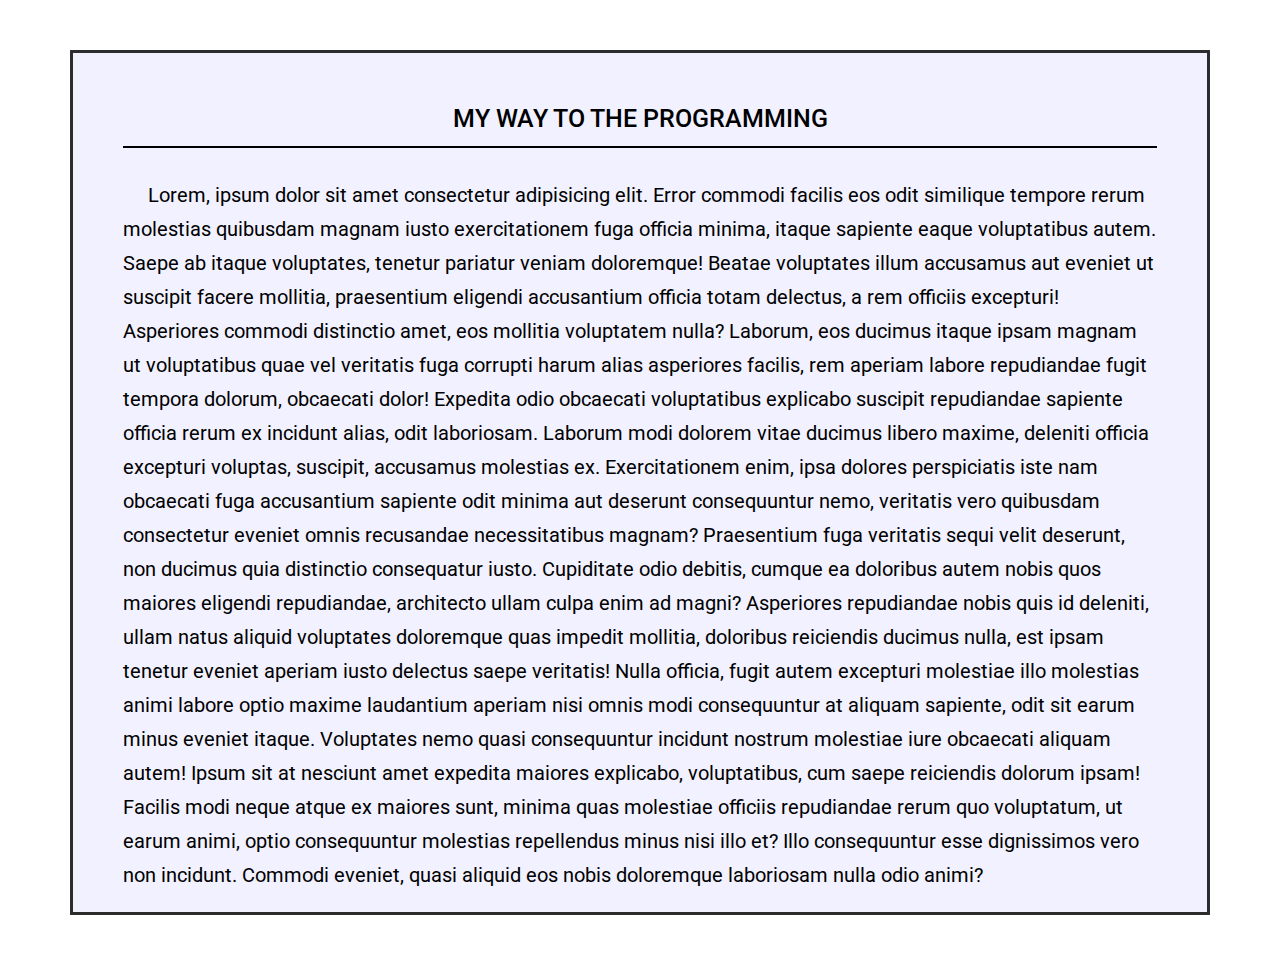
==== about.html @ f9325e5f "final 6.0" ====
<!DOCTYPE html>
<html lang="en">
  <head>
    <meta charset="UTF-8" />
    <meta http-equiv="X-UA-Compatible" content="IE=edge" />
    <meta name="viewport" content="width=device-width, initial-scale=1.0" />
    <link rel="stylesheet" href="./css/main.css" />
    <link
      rel="stylesheet"
      href="https://cdnjs.cloudflare.com/ajax/libs/modern-normalize/1.0.0/modern-normalize.min.css"
    />
    <link rel="preconnect" href="https://fonts.googleapis.com" />
    <link rel="preconnect" href="https://fonts.gstatic.com" crossorigin />
    <link
      href="https://fonts.googleapis.com/css2?family=Roboto:wght@400;500&display=swap"
      rel="stylesheet"
    />
    <title>ABOUT ME</title>
  </head>
  <body>
    <div class="about">
      <h1 class="title">My way to the programming</h1>
      <p>
        Lorem, ipsum dolor sit amet consectetur adipisicing elit. Error commodi
        facilis eos odit similique tempore rerum molestias quibusdam magnam
        iusto exercitationem fuga officia minima, itaque sapiente eaque
        voluptatibus autem. Saepe ab itaque voluptates, tenetur pariatur veniam
        doloremque! Beatae voluptates illum accusamus aut eveniet ut suscipit
        facere mollitia, praesentium eligendi accusantium officia totam
        delectus, a rem officiis excepturi! Asperiores commodi distinctio amet,
        eos mollitia voluptatem nulla? Laborum, eos ducimus itaque ipsam magnam
        ut voluptatibus quae vel veritatis fuga corrupti harum alias asperiores
        facilis, rem aperiam labore repudiandae fugit tempora dolorum, obcaecati
        dolor! Expedita odio obcaecati voluptatibus explicabo suscipit
        repudiandae sapiente officia rerum ex incidunt alias, odit laboriosam.
        Laborum modi dolorem vitae ducimus libero maxime, deleniti officia
        excepturi voluptas, suscipit, accusamus molestias ex. Exercitationem
        enim, ipsa dolores perspiciatis iste nam obcaecati fuga accusantium
        sapiente odit minima aut deserunt consequuntur nemo, veritatis vero
        quibusdam consectetur eveniet omnis recusandae necessitatibus magnam?
        Praesentium fuga veritatis sequi velit deserunt, non ducimus quia
        distinctio consequatur iusto. Cupiditate odio debitis, cumque ea
        doloribus autem nobis quos maiores eligendi repudiandae, architecto
        ullam culpa enim ad magni? Asperiores repudiandae nobis quis id
        deleniti, ullam natus aliquid voluptates doloremque quas impedit
        mollitia, doloribus reiciendis ducimus nulla, est ipsam tenetur eveniet
        aperiam iusto delectus saepe veritatis! Nulla officia, fugit autem
        excepturi molestiae illo molestias animi labore optio maxime laudantium
        aperiam nisi omnis modi consequuntur at aliquam sapiente, odit sit earum
        minus eveniet itaque. Voluptates nemo quasi consequuntur incidunt
        nostrum molestiae iure obcaecati aliquam autem! Ipsum sit at nesciunt
        amet expedita maiores explicabo, voluptatibus, cum saepe reiciendis
        dolorum ipsam! Facilis modi neque atque ex maiores sunt, minima quas
        molestiae officiis repudiandae rerum quo voluptatum, ut earum animi,
        optio consequuntur molestias repellendus minus nisi illo et? Illo
        consequuntur esse dignissimos vero non incidunt. Commodi eveniet, quasi
        aliquid eos nobis doloremque laboriosam nulla odio animi?
      </p>
    </div>
  </body>
</html>
---- css/main.css ----
@charset "UTF-8";
.local {
  width: 25px;
}

.condition {
  width: 30px;
  margin-top: 7px;
}

.m1 {
  margin-top: 3px;
}

.flex-container {
  display: flex;
}

.section-profile,
.my-projects {
  margin-top: 10vh;
}

.section-profile {
  padding: 50px 0;
  max-width: -webkit-min-content;
  max-width: -moz-min-content;
  max-width: min-content;
}

.profile-container {
  display: flex;
  flex-direction: column;
  align-items: center;
  background-color: white;
  min-width: 300px;
  border: 1px solid rgba(0, 0, 0, 0.07);
  box-shadow: 2px 6px 31px rgba(0, 0, 0, 0.12);
  border-radius: 5px;
}

.flex,
.block,
.buttons {
  display: flex;
  justify-content: center;
  align-items: center;
  gap: 15px;
  padding: 10px;
}

.block-1 {
  display: flex;
  justify-content: center;
  align-items: center;
  padding: 10px 5px;
  gap: 7px;
}

.description,
.content-container .b1 {
  display: flex;
  flex-direction: column;
  gap: 10px;
}
.description .name,
.content-container .b1 .name {
  margin-top: 30px;
  text-align: center;
}
.description .job,
.content-container .b1 .job {
  line-height: 1.3;
  text-align: center;
}

.content-container {
  gap: 15px;
}

.b1 {
  padding: 0 10px;
}

.btns {
  display: flex;
  justify-content: center;
  align-items: center;
  gap: 30px;
  margin: 30px 0;
}
.btns .hire {
  padding: 7px 15px;
  background: #000;
  color: #fff;
  border-radius: 10%;
  box-shadow: 0 5px 0px #34443c;
}
.btns .hire:hover {
  top: 2px;
  box-shadow: 0 3px 0px #3c354a;
  background-color: #868686;
  color: #fff;
}
.btns .recent {
  padding: 7px 15px;
  background: #fff;
  border: 1px solid #000;
  color: #000;
  border-radius: 10%;
  box-shadow: 0 5px 0px #3c354a;
}
.btns .recent:hover {
  top: 2px;
  box-shadow: 0 3px 0px #34443c;
  background-color: #cfcfcf;
}

.video-about {
  display: flex;
  flex-direction: column;
  align-items: center;
  gap: 15px;
  padding: 20px 0;
  border-top: 2px solid var(--border);
  border-bottom: 2px solid var(--border);
}
.video-about .text {
  padding: 0 20px 20px;
}
.video-about .text b:active, .video-about .text b:hover, .video-about .text b:focus {
  text-decoration: underline;
}
.video-about a img:active, .video-about a img:hover, .video-about a img:focus {
  border-radius: 7px;
}

.img {
  position: relative;
  display: flex;
  justify-content: center;
  align-items: center;
}

.img1 {
  width: 70%;
  z-index: 1;
}

.round,
.triangle {
  position: absolute;
  top: 50%;
  left: 50%;
  transform: translate(-50%, -50%);
  z-index: 2;
  width: 55px;
}

.triangle {
  width: 45px;
}

.content-container .contacts,
.content-container .contact {
  margin: 30px 20px;
  display: flex;
  flex-direction: column;
  align-items: center;
  gap: 10px;
}
.content-container .contacts .title,
.content-container .contact .title {
  text-align: center;
}
.content-container .contacts .phone,
.content-container .contacts .email,
.content-container .contact .phone,
.content-container .contact .email {
  display: flex;
  gap: 10px;
  justify-content: start;
}
.content-container .contacts .icons,
.content-container .contact .icons {
  display: flex;
  gap: 30px;
  justify-content: center;
}

.icons .pic {
  width: 35px;
}

.contact-icon .envelop {
  margin-top: 2px;
}

.phone .svg-phone {
  margin-left: -3px;
}

.video-about .title {
  border-bottom: 2px solid var(--grass-green);
}

.contacts .title {
  border-bottom: 3px solid var(--grass-green);
  margin: 0;
  width: 130px;
}

.contacts-icon .phone-right {
  margin-right: -7px;
  margin-top: -2px;
}

.my-projects {
  display: flex;
  flex-direction: column;
  gap: 10px;
  justify-content: start;
  align-items: flex-start;
  margin-left: 30px;
}

.projects-container a img:active, .projects-container a img:hover, .projects-container a img:focus {
  border-radius: 0;
}

.my-projects__title {
  border-bottom: 1px solid var(--black);
  font-size: 25px;
}

.projects-container {
  display: flex;
  gap: 29px;
  justify-content: start;
  align-items: center;
  flex-wrap: wrap;
}
.projects-container a {
  flex-basis: calc((100% - 50px) / 2);
}

.spoiler {
  margin: 50px 0 0 30px;
  width: 87.7%;
  padding-bottom: 70px;
}

.spoiler__container {
  border: 1px solid #000;
  padding: 1vw;
  margin: 0 auto;
}

.spoiler__item {
  margin: 1vw 0;
}

.spoiler__title {
  font-family: serif;
  font-size: 1.7rem;
  line-height: 2rem;
  position: relative;
  padding: 0 0 0 7%;
  cursor: pointer;
}

.spoiler__title::before,
.spoiler__title::after {
  content: "";
  width: 3%;
  height: 1%;
  background-color: #000;
  position: absolute;
  top: 20px;
}

.spoiler__title::before {
  transform: rotate(40deg);
  left: 0;
}

.spoiler__title::after {
  transform: rotate(-40deg);
  left: 2.2%;
}

.spoiler__text {
  display: none;
  padding: 3% 0 0 0;
}

.spoiler__text p {
  text-indent: 5%;
  padding: 1%;
  font-family: Verdana, Geneva, Tahoma, sans-serif;
}

.spoiler__title.spoiler-active {
  color: #145635;
  text-shadow: rgba(52, 68, 60, 0.3647058824) 3px 3px 7px;
}

.spoiler__title.spoiler-active::before,
.spoiler__title.spoiler-active::after {
  background-color: #26985f;
  box-shadow: #34443c 3px 3px 7px;
}

.spoiler__title.spoiler-active::before {
  transform: rotate(-40deg);
}

.spoiler__title.spoiler-active::after {
  transform: rotate(40deg);
}

@media screen and (max-width: 427px) {
  .section-profile {
    width: 280px;
  }
  .flex,
.block {
    flex-direction: column;
    gap: 3px;
  }
  .buttons {
    flex-wrap: wrap;
    gap: 10px;
  }
  .buttons .b1 {
    flex-basis: calc((100% - 90px) / 2);
  }
  .description {
    gap: 20px;
  }
  .name,
.job {
    margin: 0;
  }
  .block-1 {
    padding: 0;
  }
  .video-about {
    margin: 0 6px;
  }
  .video-about .text {
    width: 90%;
  }
}
@media screen and (max-width: 767px) {
  .flex-container {
    flex-direction: column;
    gap: 0;
  }
  .i {
    width: 330px;
  }
}
@media screen and (min-width: 768px) {
  .my-projects {
    margin-top: 80px;
  }
  .i {
    width: 349px;
  }
  .spoiler {
    margin: -1000px 0 0 1px;
    width: 52.5%;
    padding-bottom: 800px;
  }
}
@media screen and (min-width: 100px) and (max-width: 428px) {
  .i {
    width: 280px;
  }
  .spoiler {
    width: 100%;
    margin: 30px 0 0 0;
  }
}
@media screen and (min-width: 1200px) {
  .my-projects {
    margin-top: 72px;
  }
  .my-projects__title {
    font-size: 30px;
  }
  .spoiler {
    margin: -30px 0 0 1px;
    width: 99.8%;
    padding-bottom: 50px;
  }
}
@media screen and (max-width: 427px) {
  .my-projects {
    margin: 0;
  }
  .i {
    width: 300px;
  }
}
@media screen and (min-width: 428px) and (max-width: 767px) {
  .my-projects {
    margin: 0 3px;
  }
  .i {
    width: 370px;
  }
  .spoiler {
    margin: 50px 0 0 3px;
    width: 98.4%;
    padding-bottom: 70px;
  }
}
.header.blog {
  background: var(--bg-violet);
}

.grid {
  margin-top: 100px;
  display: flex;
  flex-direction: column;
  gap: 30px;
  align-items: start;
}
@media screen and (min-width: 768px) {
  .grid {
    margin-top: 50px;
  }
}
.grid a img:active, .grid a img:hover, .grid a img:focus {
  border-radius: 12px;
}

@media screen and (min-width: 768px) {
  .grid__header {
    font-size: 40px;
  }
}

.grid__big .image {
  width: 100%;
}
@media screen and (min-width: 768px) {
  .grid__big {
    display: flex;
    gap: 30px;
  }
  .grid__big .image {
    width: 106%;
  }
  .grid__big .main__text {
    margin-left: 30px;
  }
}
@media screen and (min-width: 1200px) {
  .grid__big .image {
    width: 110%;
  }
  .grid__big .main__text {
    margin: 0px 70px;
    width: 40%;
  }
}

.items__img {
  width: 100%;
}

@media screen and (min-width: 1200px) {
  .text__data {
    font-size: 20px;
    margin: 30px 0;
  }
  .text__title.title {
    font-size: 35px;
    margin-bottom: 20px;
  }
  .text__subtitle {
    font-size: 25px;
  }
}
/* --------------------BLOCKS---------------------------- */
.data {
  color: #888888;
  text-transform: uppercase;
}

.title {
  font-size: 24px;
  font-weight: 500;
  margin-top: 10px;
  line-height: 1.3;
}
@media screen and (min-width: 768px) {
  .title {
    padding: 0;
  }
}
@media screen and (min-width: 1200px) {
  .title {
    font-size: 25px;
  }
}

.subtitle {
  color: #888888;
  margin: 10px 0 30px 0;
  padding: 10px 0 0 0;
  line-height: 1.2;
}

.text {
  margin: 0;
  padding: 0;
}

@media screen and (min-width: 768px) {
  .items {
    display: flex;
    flex-wrap: wrap;
    gap: 20px;
  }
}

@media screen and (min-width: 768px) {
  .items__item {
    flex-basis: calc((100% - 20px) / 2);
  }
}
@media screen and (min-width: 1200px) {
  .items__item {
    flex-basis: calc((100% - 40px) / 3);
  }
}

.container .sidebar {
  position: fixed;
  top: 70px;
  left: 0px;
  width: 70px;
  height: 100vh;
  background: var(--light-green);
}
@media screen and (min-width: 428px) {
  .container .sidebar {
    width: 20%;
  }
}
@media screen and (min-width: 768px) {
  .container .sidebar {
    top: 100px;
    width: 22%;
  }
}
@media screen and (min-width: 1200px) {
  .container .sidebar {
    width: 20%;
  }
}

.sidebar__menu {
  margin: 7px 3px;
  margin-top: 40px;
}
@media screen and (min-width: 428px) {
  .sidebar__menu {
    margin: 10px 5px;
    margin-top: 50px;
  }
}
@media screen and (min-width: 768px) {
  .sidebar__menu {
    margin: 40px 10px;
  }
}
@media screen and (min-width: 1200px) {
  .sidebar__menu {
    margin: 55px 20px;
  }
}

.sidebar__link {
  font-family: serif;
  color: var(--green);
  font-size: 16px;
  text-transform: uppercase;
  line-height: 1.5;
  text-decoration: none;
}
.sidebar__link:active, .sidebar__link:hover, .sidebar__link:focus {
  color: var(--black);
  text-shadow: none;
}
@media screen and (min-width: 428px) {
  .sidebar__link {
    font-size: 20px;
    line-height: 1.7;
  }
}
@media screen and (min-width: 768px) {
  .sidebar__link {
    font-size: 25px;
    line-height: 2;
  }
}
@media screen and (min-width: 1200px) {
  .sidebar__link {
    font-size: 28px;
    line-height: 1.5;
  }
}

.photo-active {
  text-shadow: var(--text-shadow-black);
  color: var(--white);
  text-transform: uppercase;
}

.sidebar__list li:not(:last-child) {
  margin: 0 0 10px 0;
}
@media screen and (min-width: 428px) {
  .sidebar__list li:not(:last-child) {
    margin: 0 0 15px 0;
  }
}
@media screen and (min-width: 768px) {
  .sidebar__list li:not(:last-child) {
    margin: 0 0 20px 0;
  }
}
@media screen and (min-width: 1200px) {
  .sidebar__list li:not(:last-child) {
    margin: 0 0 30px 0;
  }
}

.sidebar__list {
  text-align: center;
  display: flex;
  flex-direction: column;
  gap: 50px;
}
@media screen and (min-width: 428px) {
  .sidebar__list {
    gap: 100px;
  }
}
@media screen and (min-width: 768px) {
  .sidebar__list {
    font-size: 25px;
  }
  .sidebar__list li::before {
    content: "• ";
    color: var(--green);
    font-size: 15px;
  }
}
@media screen and (min-width: 1200px) {
  .sidebar__list {
    font-size: 30px;
  }
}
@media screen and (max-width: 600px) {
  .sidebar__list li {
    transform: rotate(-90deg);
  }
}

.header.blog {
  background: var(--bg-violet);
}

.photo__title {
  font-size: 30px;
  color: #890;
  text-shadow: 2px 1px black;
  margin: 80px 0 0 80px;
  border-bottom: 3px solid #890;
  padding-bottom: 15px;
}
@media screen and (min-width: 428px) {
  .photo__title {
    margin: 80px 0 0 110px;
  }
}
@media screen and (min-width: 768px) {
  .photo__title {
    font-size: 45px;
    margin: 10px 0 0 160px;
  }
}
@media screen and (min-width: 1200px) {
  .photo__title {
    font-size: 50px;
    margin: 7px 0 0 220px;
  }
}

.photo__subtitle {
  color: rgb(169, 185, 41);
  font-size: 25px;
  text-shadow: 2px 1px rgb(75, 75, 75);
  margin: 10px 0 0 80px;
  padding-bottom: 15px;
  border-bottom: 2px solid rgb(169, 185, 41);
}
@media screen and (min-width: 428px) {
  .photo__subtitle {
    margin: 10px 0 0 110px;
  }
}
@media screen and (min-width: 768px) {
  .photo__subtitle {
    font-size: 35px;
    margin: 10px 0 0 160px;
  }
}
@media screen and (min-width: 1200px) {
  .photo__subtitle {
    font-size: 40px;
    margin: 10px 0 0 220px;
  }
}

.gallery__subtitle {
  margin: 20px 0 20px 10px;
  padding: 5px 0;
  text-align: center;
  text-transform: uppercase;
  color: rgb(204, 213, 131);
  font-size: 15px;
  text-shadow: 1px 0px gray;
  border-top: 2px solid rgb(169, 185, 41);
  border-bottom: 2px solid rgb(169, 185, 41);
}
@media screen and (min-width: 768px) {
  .gallery__subtitle {
    margin: 20px 0 20px 5px;
    font-size: 25px;
  }
}
@media screen and (min-width: 1200px) {
  .gallery__subtitle {
    margin: 20px 0 20px 15px;
    font-size: 30px;
  }
}

.photo {
  margin: 70px 0 10px 0;
}
@media screen and (min-width: 428px) {
  .photo {
    margin: 20px 0 15px -45px;
    padding-top: 10px;
    width: 120%;
  }
}
@media screen and (min-width: 768px) {
  .photo {
    margin: 30px 0 20px 0;
    width: 100%;
  }
}
@media screen and (min-width: 1200px) {
  .photo {
    margin: 50px 0 30px 0;
  }
}

.photo__gallery {
  margin: 0 5px 0 75px;
}
@media screen and (min-width: 428px) {
  .photo__gallery {
    margin: 0 5px 0 105px;
  }
}
@media screen and (min-width: 768px) {
  .photo__gallery {
    margin: 0 5px 0 155px;
  }
}
@media screen and (min-width: 1200px) {
  .photo__gallery {
    margin: 0 5px 0 205px;
  }
}

.gallery__items {
  display: grid;
  gap: 5px;
}
@media screen and (min-width: 428px) {
  .gallery__items {
    gap: 7px;
  }
}
@media screen and (min-width: 768px) {
  .gallery__items {
    gap: 10px;
    grid-template-columns: repeat(auto-fit, minmax(200px, 1fr));
  }
}
@media screen and (min-width: 1200px) {
  .gallery__items {
    gap: 12px;
    grid-template-columns: repeat(auto-fit, minmax(300px, 1fr));
  }
}

.gallery__item img {
  width: 100%;
  height: 100%;
  -o-object-fit: cover;
     object-fit: cover;
}

.container {
  width: 100vw;
  max-width: 320px;
  margin: 0 auto;
  padding: 0 10px;
}
@media screen and (min-width: 428px) {
  .container {
    max-width: 396px;
  }
}
@media screen and (min-width: 768px) {
  .container {
    max-width: 736px;
  }
}
@media screen and (min-width: 1200px) {
  .container {
    max-width: 1158px;
  }
}

body {
  font-size: 16px;
  font-style: normal;
  font-weight: 400;
  overflow-x: hidden;
  margin: 0 auto;
}

header {
  position: fixed;
  top: 0;
  left: 0;
  z-index: 998;
  height: 100px;
  width: 100vw;
  background: var(--white);
}
@media screen and (max-width: 768px) {
  header {
    height: 70px;
  }
}

main {
  padding-top: 100px;
}
@media screen and (max-width: 768px) {
  main {
    padding-top: 0px;
  }
}

.bg-sun {
  background: var(--bg-violet) url(./../home/img/sun.jpeg) 0 0/100% auto no-repeat;
}
@media screen and (max-width: 768px) {
  .bg-sun {
    background: var(--bg-violet);
  }
}

:active,
:hover,
:focus {
  outline: 0;
  outline-offset: 0;
  transition: all var(--main-transition);
}

li {
  list-style: none;
}

a {
  text-decoration: none;
  margin: 0;
  padding: 0;
  cursor: pointer;
  color: var(--black);
}
a:active, a:hover, a:focus {
  color: var(--white);
  text-shadow: var(--text-shadow-black);
}
a img:active, a img:hover, a img:focus {
  box-shadow: var(--box-shadow);
  border-radius: 50%;
}

a span {
  font-size: 14px;
  font-family: "Arial", sans-serif;
}

button {
  cursor: pointer;
}

img {
  display: block;
  margin: 0;
}

h1,
h2,
h3,
p,
ul {
  margin: 0;
  padding: 0;
}

.container-header > .container {
  display: flex;
  justify-content: space-between;
  align-items: center;
}

.nav-container {
  display: flex;
  justify-content: space-between;
  align-items: center;
  height: 70px;
  margin: 15px 0;
  gap: 70px;
}
@media screen and (max-width: 768px) {
  .nav-container {
    margin: 0;
  }
}
.nav-container .logo {
  padding: 10px;
  font-size: 20px;
  font-family: serif;
  background-color: var(--black);
  color: var(--white);
  border-radius: 50%;
  display: flex;
  justify-content: center;
  align-items: center;
}
.nav-container .menu {
  display: flex;
  gap: 100px;
  padding: 0;
  margin: 0;
}
@media screen and (max-width: 767px) {
  .nav-container .menu {
    display: none;
  }
}

.nav-items {
  display: flex;
  gap: 70px;
}

.contacts-icons {
  display: flex;
  gap: 30px;
}

@media screen and (max-width: 1199px) {
  .contacts-icons {
    flex-direction: column;
    row-gap: 10px;
  }
}

:root {
  --white: #fff;
  --black: #000;
  --pink: #ffeded;
  --active: #ff3877;
  --grey: rgb(45, 45, 45);
  --green: rgb(24, 78, 34);
  --grass-green: rgb(56, 158, 74);
  --light-green: rgb(234, 244, 155);
  --bg-violet: rgb(241, 241, 255);
  --text-shadow-pink: 1px 1px 1px rgba(255, 220, 230),
    -1px -1px 1px rgba(255, 220, 230), 1px 1px 1px rgba(255, 220, 230),
    -3px 7px 7px rgba(255, 220, 230);
  --text-shadow-white: 2px 2px 3px rgba(255, 255, 255, 0.7),
    -2px -2px 3px rgba(255, 255, 255, 0.7),
    2px -2px 3px rgba(255, 255, 255, 0.7), -2px 2px 3px rgba(255, 255, 255, 0.7);
  --text-shadow-black: 2px 2px 3px rgba(0, 0, 0, 0.7),
    -2px -2px 3px rgba(0, 0, 0, 0.7), 2px -2px 3px rgba(0, 0, 0, 0.7),
    -2px 2px 3px rgba(0, 0, 0, 0.7);
  --border: rgba(0, 0, 0, 0.077);
  --box-shadow: 0px 2px 1px rgba(46, 47, 66, 0.7),
    0px 1px 1px rgba(46, 47, 66, 0.7), 0px 1px 6px rgba(46, 47, 66, 0.7);
  --main-transition: 200ms cubic-bezier(0.3, 1, 0.1, 2);
}

.burger-container {
  min-width: 320px;
  max-width: 1170px;
}

.page-header .burger-container {
  min-height: 80px;
  display: flex;
  align-items: center;
  justify-content: space-between;
}

@media screen and (min-width: 767px) {
  .header-menu-container {
    display: none;
  }
}
.header-menu-container .menu-toggle {
  position: absolute;
  top: 16px;
  right: 16px;
}

.menu-toggle {
  position: absolute;
  top: 36px;
  right: 36px;
  min-height: 40px;
  min-width: 40px;
  display: flex;
  align-items: center;
  justify-content: center;
  margin: 0;
  padding: 0;
  background-color: transparent;
  cursor: pointer;
  border: none;
  border-radius: 50%;
  outline: none;
}
.menu-toggle:hover, .menu-toggle:focus {
  background-color: rgba(0, 0, 0, 0.1);
  margin-left: 20px;
}
@media screen and (min-width: 768px) {
  .menu-toggle {
    display: none;
  }
}

.menu-container {
  position: fixed;
  top: 0;
  left: 0;
  width: 100vw;
  height: 100vh;
  padding-top: 30px;
  margin-bottom: 50px;
  background: var(--pink);
  box-shadow: 0px 2px 1px rgba(46, 47, 66, 0.08), 0px 1px 1px rgba(46, 47, 66, 0.16), 0px 1px 6px rgba(46, 47, 66, 0.08);
  z-index: 999;
  overflow: scroll;
  transform: translateY(-100%);
  transition: transform 250ms ease-in-out;
}

.menu-container.is-open {
  transform: translateY(0);
}

.mobile-menu {
  padding: 0;
  margin: 0;
  list-style: none;
  display: flex;
  flex-direction: column;
  gap: 100px;
}
.mobile-menu .active {
  color: var(--active);
}

.burger-nav-items {
  display: flex;
  flex-direction: column;
  gap: 30px;
  margin-top: 50px;
  margin-left: 15%;
}

.active {
  color: var(--active);
}

.burger-nav-item {
  font-size: 36px;
  line-height: 1.11;
}
.burger-nav-item .mobile-menu:active,
.burger-nav-item .mobile-menu:hover,
.burger-nav-item .mobile-menu:focus {
  text-shadow: var(--text-shadow-pink);
  color: var(--grey);
}

.burger-svg-icon-close {
  position: absolute;
  top: 0;
  right: 0;
  width: 60px;
  height: 60px;
}

.burger-contacts-icons {
  display: flex;
  flex-direction: column;
  gap: 35px;
  align-items: flex-start;
  margin-left: 15%;
}
.burger-contacts-icons span {
  font-size: 18px;
}

.contact-icon {
  font-size: 20px;
  display: flex;
  justify-content: center;
  align-items: center;
  gap: 15px;
}

.burger-svg-icons {
  display: flex;
  gap: 30px;
  justify-content: flex-end;
  margin: 0 10% 0 0;
}

.burger-svg-icon-link {
  display: flex;
  justify-content: center;
  align-items: center;
  gap: 56px;
  border-radius: 50%;
  width: 40px;
  height: 40px;
}

.backdrop {
  position: fixed;
  top: 0;
  left: 0;
  width: 100vw;
  height: 100vh;
  background-color: rgba(46, 47, 66, 0.4);
  opacity: 1;
  transition: opacity var(--main-transition);
  z-index: 999;
}

.backdrop.is-hidden {
  opacity: 0;
  pointer-events: none;
  visibility: hidden;
}

.backdrop.is-hidden.modal {
  transform: translate(-50%, -50%);
}

.modal {
  z-index: 1000;
  position: absolute;
  top: 55%;
  left: 50%;
  transform: translate(-50%, -50%);
  transition: transform var(--main-transition);
  width: 300px;
  height: 300px;
  overflow: scroll;
  background-color: var(--pink);
  box-shadow: 0px 1px 1px rgba(0, 0, 0, 0.14), 0px 1px 3px rgba(0, 0, 0, 0.12), 0px 2px 1px rgba(0, 0, 0, 0.2);
  border-radius: 3px;
}

.close {
  position: absolute;
  top: 20px;
  right: 10px;
  background-color: var(--modal-color);
  border-style: none;
}

.icon-close:active, .icon-close:hover, .icon-close:focus {
  box-shadow: 3px 3px 7px rgba(0, 0, 0, 0.14), -3px -3px 7px rgba(0, 0, 0, 0.12), 3px -3px 7px rgba(0, 0, 0, 0.2);
  border-radius: 50%;
}

.modal .title {
  font-family: "Lucida Sans", "Lucida Sans Regular", "Lucida Grande", "Lucida Sans Unicode", Geneva, Verdana, sans-serif;
  margin: 50px;
  margin-bottom: 0;
}

.about {
  font-family: "Roboto", sans-serif;
  font-size: 20px;
  font-weight: normal;
  line-height: 1.7;
  padding: 20px 30px;
  margin: 50px 20px;
  background: var(--bg-violet);
  border: 3px solid var(--grey);
}
@media screen and (min-width: 428px) {
  .about {
    margin: 50px 70px;
    padding: 20px 50px;
  }
}
.about .title {
  text-transform: uppercase;
  border-bottom: 2px solid #000;
  text-align: center;
  margin: 30px 0;
  padding-bottom: 10px;
}
.about p {
  text-indent: 25px;
}/*# sourceMappingURL=main.css.map */
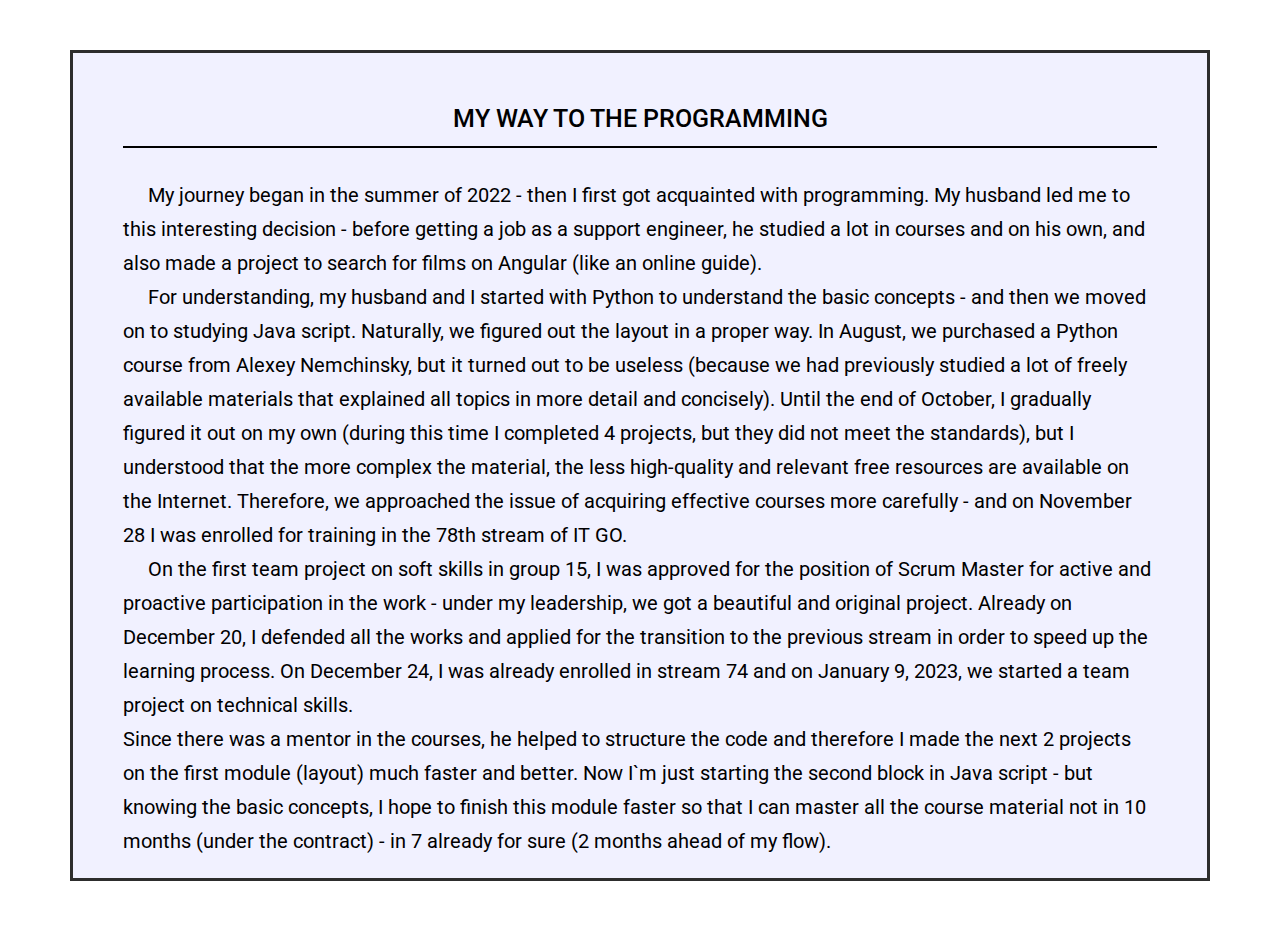
==== commit c66d23eb: "final 7.1" ====
--- a/about.html
+++ b/about.html
@@ -21,40 +21,41 @@
     <div class="about">
       <h1 class="title">My way to the programming</h1>
       <p>
-        Lorem, ipsum dolor sit amet consectetur adipisicing elit. Error commodi
-        facilis eos odit similique tempore rerum molestias quibusdam magnam
-        iusto exercitationem fuga officia minima, itaque sapiente eaque
-        voluptatibus autem. Saepe ab itaque voluptates, tenetur pariatur veniam
-        doloremque! Beatae voluptates illum accusamus aut eveniet ut suscipit
-        facere mollitia, praesentium eligendi accusantium officia totam
-        delectus, a rem officiis excepturi! Asperiores commodi distinctio amet,
-        eos mollitia voluptatem nulla? Laborum, eos ducimus itaque ipsam magnam
-        ut voluptatibus quae vel veritatis fuga corrupti harum alias asperiores
-        facilis, rem aperiam labore repudiandae fugit tempora dolorum, obcaecati
-        dolor! Expedita odio obcaecati voluptatibus explicabo suscipit
-        repudiandae sapiente officia rerum ex incidunt alias, odit laboriosam.
-        Laborum modi dolorem vitae ducimus libero maxime, deleniti officia
-        excepturi voluptas, suscipit, accusamus molestias ex. Exercitationem
-        enim, ipsa dolores perspiciatis iste nam obcaecati fuga accusantium
-        sapiente odit minima aut deserunt consequuntur nemo, veritatis vero
-        quibusdam consectetur eveniet omnis recusandae necessitatibus magnam?
-        Praesentium fuga veritatis sequi velit deserunt, non ducimus quia
-        distinctio consequatur iusto. Cupiditate odio debitis, cumque ea
-        doloribus autem nobis quos maiores eligendi repudiandae, architecto
-        ullam culpa enim ad magni? Asperiores repudiandae nobis quis id
-        deleniti, ullam natus aliquid voluptates doloremque quas impedit
-        mollitia, doloribus reiciendis ducimus nulla, est ipsam tenetur eveniet
-        aperiam iusto delectus saepe veritatis! Nulla officia, fugit autem
-        excepturi molestiae illo molestias animi labore optio maxime laudantium
-        aperiam nisi omnis modi consequuntur at aliquam sapiente, odit sit earum
-        minus eveniet itaque. Voluptates nemo quasi consequuntur incidunt
-        nostrum molestiae iure obcaecati aliquam autem! Ipsum sit at nesciunt
-        amet expedita maiores explicabo, voluptatibus, cum saepe reiciendis
-        dolorum ipsam! Facilis modi neque atque ex maiores sunt, minima quas
-        molestiae officiis repudiandae rerum quo voluptatum, ut earum animi,
-        optio consequuntur molestias repellendus minus nisi illo et? Illo
-        consequuntur esse dignissimos vero non incidunt. Commodi eveniet, quasi
-        aliquid eos nobis doloremque laboriosam nulla odio animi?
+        My journey began in the summer of 2022 - then I first got acquainted
+        with programming. My husband led me to this interesting decision -
+        before getting a job as a support engineer, he studied a lot in courses
+        and on his own, and also made a project to search for films on Angular
+        (like an online guide).  </p>
+        <p>
+For understanding, my husband and I started with
+        Python to understand the basic concepts - and then we moved on to
+        studying Java script. Naturally, we figured out the layout in a proper
+        way. In August, we purchased a Python course from Alexey Nemchinsky, but
+        it turned out to be useless (because we had previously studied a lot of
+        freely available materials that explained all topics in more detail and
+        concisely). Until the end of October, I gradually figured it out on my
+        own (during this time I completed 4 projects, but they did not meet the
+        standards), but I understood that the more complex the material, the
+        less high-quality and relevant free resources are available on the
+        Internet. Therefore, we approached the issue of acquiring effective
+        courses more carefully - and on November 28 I was enrolled for training
+        in the 78th stream of IT GO.
+        </p>  
+      <p>On the first team project on soft skills in
+        group 15, I was approved for the position of Scrum Master for active and
+        proactive participation in the work - under my leadership, we got a
+        beautiful and original project. Already on December 20, I defended all
+        the works and applied for the transition to the previous stream in order
+        to speed up the learning process. On December 24, I was already enrolled
+        in stream 74 and on January 9, 2023, we started a team project on
+        technical skills. </p> 
+      </p>Since there was a mentor in the courses, he helped to
+        structure the code and therefore I made the next 2 projects on the first
+        module (layout) much faster and better. Now I`m just starting the second
+        block in Java script - but knowing the basic concepts, I hope to finish
+        this module faster so that I can master all the course material not in
+        10 months (under the contract) - in 7 already for sure (2 months ahead
+        of my flow). </p>
       </p>
     </div>
   </body>
--- a/css/main.css
+++ b/css/main.css
@@ -1,4 +1,3 @@
-@charset "UTF-8";
 .local {
   width: 25px;
 }
@@ -210,11 +209,6 @@
   width: 130px;
 }
 
-.contacts-icon .phone-right {
-  margin-right: -7px;
-  margin-top: -2px;
-}
-
 .my-projects {
   display: flex;
   flex-direction: column;
@@ -385,7 +379,7 @@
 }
 @media screen and (min-width: 1200px) {
   .my-projects {
-    margin-top: 72px;
+    margin-top: 80px;
   }
   .my-projects__title {
     font-size: 30px;
@@ -543,7 +537,7 @@
   position: fixed;
   top: 70px;
   left: 0px;
-  width: 70px;
+  width: 26%;
   height: 100vh;
   background: var(--light-green);
 }
@@ -566,7 +560,7 @@
 
 .sidebar__menu {
   margin: 7px 3px;
-  margin-top: 40px;
+  margin-top: 60px;
 }
 @media screen and (min-width: 428px) {
   .sidebar__menu {
@@ -645,7 +639,7 @@
   text-align: center;
   display: flex;
   flex-direction: column;
-  gap: 50px;
+  gap: 90px;
 }
 @media screen and (min-width: 428px) {
   .sidebar__list {
@@ -655,11 +649,6 @@
 @media screen and (min-width: 768px) {
   .sidebar__list {
     font-size: 25px;
-  }
-  .sidebar__list li::before {
-    content: "• ";
-    color: var(--green);
-    font-size: 15px;
   }
 }
 @media screen and (min-width: 1200px) {
@@ -909,6 +898,10 @@
   color: var(--white);
   text-shadow: var(--text-shadow-black);
 }
+a:active svg:active, a:active svg:hover, a:active svg:focus, a:hover svg:active, a:hover svg:hover, a:hover svg:focus, a:focus svg:active, a:focus svg:hover, a:focus svg:focus {
+  border-radius: 20%;
+  box-shadow: 7px 0px 7px rgba(0, 0, 0, 0.55), -7px 0px 7px rgba(0, 0, 0, 0.55);
+}
 a img:active, a img:hover, a img:focus {
   box-shadow: var(--box-shadow);
   border-radius: 50%;
@@ -994,6 +987,11 @@
     flex-direction: column;
     row-gap: 10px;
   }
+}
+
+.contacts-icon:active .icon, .contacts-icon:hover .icon, .contacts-icon:focus .icon {
+  border-radius: 20%;
+  box-shadow: 7px 0px 7px rgba(0, 0, 0, 0.55), -7px 0px 7px rgba(0, 0, 0, 0.55);
 }
 
 :root {
@@ -1053,6 +1051,7 @@
   display: flex;
   align-items: center;
   justify-content: center;
+  color: var(--black);
   margin: 0;
   padding: 0;
   background-color: transparent;
@@ -1077,8 +1076,8 @@
   left: 0;
   width: 100vw;
   height: 100vh;
-  padding-top: 30px;
-  margin-bottom: 50px;
+  padding-top: 60px;
+  margin-bottom: 40px;
   background: var(--pink);
   box-shadow: 0px 2px 1px rgba(46, 47, 66, 0.08), 0px 1px 1px rgba(46, 47, 66, 0.16), 0px 1px 6px rgba(46, 47, 66, 0.08);
   z-index: 999;
@@ -1143,6 +1142,11 @@
 }
 .burger-contacts-icons span {
   font-size: 18px;
+}
+
+.burger-contacts-icon:active .icon, .burger-contacts-icon:hover .icon, .burger-contacts-icon:focus .icon {
+  border-radius: 20%;
+  box-shadow: 7px 0px 7px rgba(0, 0, 0, 0.55), -7px 0px 7px rgba(0, 0, 0, 0.55);
 }
 
 .contact-icon {
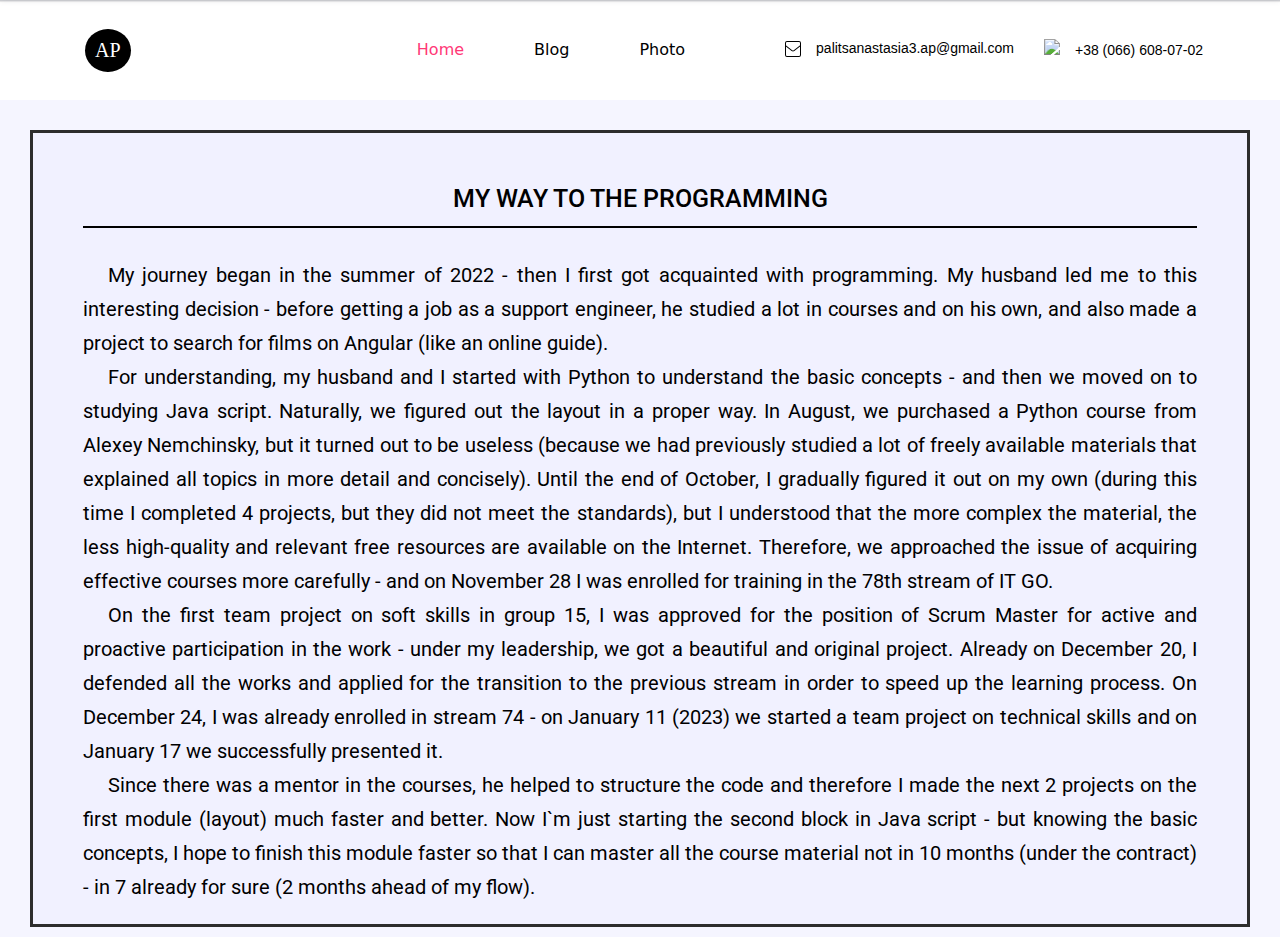
==== commit 9e8d093f: "many editions" ====
--- a/about.html
+++ b/about.html
@@ -17,46 +17,185 @@
     />
     <title>ABOUT ME</title>
   </head>
-  <body>
-    <div class="about">
-      <h1 class="title">My way to the programming</h1>
-      <p>
-        My journey began in the summer of 2022 - then I first got acquainted
-        with programming. My husband led me to this interesting decision -
-        before getting a job as a support engineer, he studied a lot in courses
-        and on his own, and also made a project to search for films on Angular
-        (like an online guide).  </p>
-        <p>
-For understanding, my husband and I started with
-        Python to understand the basic concepts - and then we moved on to
-        studying Java script. Naturally, we figured out the layout in a proper
-        way. In August, we purchased a Python course from Alexey Nemchinsky, but
-        it turned out to be useless (because we had previously studied a lot of
-        freely available materials that explained all topics in more detail and
-        concisely). Until the end of October, I gradually figured it out on my
-        own (during this time I completed 4 projects, but they did not meet the
-        standards), but I understood that the more complex the material, the
-        less high-quality and relevant free resources are available on the
-        Internet. Therefore, we approached the issue of acquiring effective
-        courses more carefully - and on November 28 I was enrolled for training
-        in the 78th stream of IT GO.
-        </p>  
-      <p>On the first team project on soft skills in
-        group 15, I was approved for the position of Scrum Master for active and
-        proactive participation in the work - under my leadership, we got a
-        beautiful and original project. Already on December 20, I defended all
-        the works and applied for the transition to the previous stream in order
-        to speed up the learning process. On December 24, I was already enrolled
-        in stream 74 and on January 9, 2023, we started a team project on
-        technical skills. </p> 
-      </p>Since there was a mentor in the courses, he helped to
-        structure the code and therefore I made the next 2 projects on the first
-        module (layout) much faster and better. Now I`m just starting the second
-        block in Java script - but knowing the basic concepts, I hope to finish
-        this module faster so that I can master all the course material not in
-        10 months (under the contract) - in 7 already for sure (2 months ahead
-        of my flow). </p>
-      </p>
-    </div>
+  <body class="bg-about">
+    <header  class="header page-header">
+      <div class="container burger-container container-header">
+        <div class="container">
+          <div class="container nav-container">
+            <a href="./index.html" class="logo" >AP</a >
+              <div class="menu">
+                <nav class="nav">
+                  <ul class="nav-items">
+                    <li class="nav-item">
+                      <a class="nav-link active" href="./index.html"
+                        >Home</a
+                      >
+                    </li>
+                    <li class="nav-item">
+                      <a class="nav-link" href="./blog.html">Blog</a>
+                    </li>
+                    <li class="nav-item">
+                      <a class="nav-link" href="./photo.html">Photo</a>
+                    </li>
+                  </ul>
+                </nav>
+                <div class="contacts">
+                  <ul class="contacts-icons">
+                    <li class="contacts-icon">
+                      <a
+                        href="mailto:palitsanastasia3.ap@gmail.com"
+                        class="contact-icon" >
+                        <svg class="envelop icon" width="16" fill="#000000" viewBox="0 0 32.311 32.311" xmlns="http://www.w3.org/2000/svg"><g id="SVGRepo_bgCarrier" stroke-width="0"></g><g id="SVGRepo_iconCarrier"> <g transform="translate(-224.531 -194.157)"> <path d="M252.782,196.157a2.062,2.062,0,0,1,2.06,2.06v24.191a2.062,2.062,0,0,1-2.06,2.06H228.591a2.063,2.063,0,0,1-2.06-2.06V198.217a2.063,2.063,0,0,1,2.06-2.06h24.191m0-2H228.591a4.06,4.06,0,0,0-4.06,4.06v24.191a4.06,4.06,0,0,0,4.06,4.06h24.191a4.06,4.06,0,0,0,4.06-4.06V198.217a4.06,4.06,0,0,0-4.06-4.06Z"></path> <path d="M240.687,215.205a4.478,4.478,0,0,1-2.729-.922l-13.011-9.943,1.215-1.59,13.01,9.944a2.5,2.5,0,0,0,3.03,0l12.853-9.826,1.215,1.59-12.853,9.825A4.492,4.492,0,0,1,240.687,215.205Z"></path> </g> </g></svg>                
+                        <span>palitsanastasia3.ap@gmail.com</span> </a>
+                    </li>
+                    <li class="contacts-icon">
+                      <a href="tel:+380666080702" class="contact-icon">
+                       <img class="icon" height="22" src="https://img.icons8.com/ios/50/null/apple-phone.png"/>
+                        <span>
+                          +38 (066) 608-07-02
+                        </span> </a>
+                    </li>
+                  </ul>
+                </div>
+              </div>
+          </div>
+          <!-- ---------------BURGER-------------------------- -->
+          <div class="header-menu-container">
+            <button
+            class="menu-toggle js-open-menu"
+            aria-expanded="false"
+            aria-controls="mobile-menu"
+          >
+            <svg
+              width="24"
+              height="24"
+              fill="currentColor"
+              viewBox="0 0 20 20"
+              xmlns="http://www.w3.org/2000/svg"
+            >
+              <path
+                fill-rule="evenodd"
+                d="M3 5a1 1 0 011-1h12a1 1 0 110 2H4a1 1 0 01-1-1zM3 10a1 1 0 011-1h12a1 1 0 110 2H4a1 1 0 01-1-1zM3 15a1 1 0 011-1h12a1 1 0 110 2H4a1 1 0 01-1-1z"
+                clip-rule="evenodd"
+              ></path>
+            </svg>
+          </button>
+          </div>
+        <!-- ---------------BURGER-------------------------- --> 
+        </div>
+      </div>
+    </header>
+    <main>
+      <div class="about">
+        <h1 class="title">My way to the programming</h1>
+        <p id="back-to-home-appear">
+          My journey began in the summer of 2022 - then I first got acquainted
+          with programming. My husband led me to this interesting decision -
+          before getting a job as a support engineer, he studied a lot in courses
+          and on his own, and also made a project to search for films on Angular
+          (like an online guide).  </p>
+          <p>
+          For understanding, my husband and I started with
+          Python to understand the basic concepts - and then we moved on to
+          studying Java script. Naturally, we figured out the layout in a proper
+          way. In August, we purchased a Python course from Alexey Nemchinsky, but
+          it turned out to be useless (because we had previously studied a lot of
+          freely available materials that explained all topics in more detail and
+          concisely). Until the end of October, I gradually figured it out on my
+          own (during this time I completed 4 projects, but they did not meet the
+          standards), but I understood that the more complex the material, the
+          less high-quality and relevant free resources are available on the
+          Internet. Therefore, we approached the issue of acquiring effective
+          courses more carefully - and on November 28 I was enrolled for training
+          in the 78th stream of IT GO.
+          </p>  
+        <p >On the first team project on soft skills in
+          group 15, I was approved for the position of Scrum Master for active and
+          proactive participation in the work - under my leadership, we got a
+          beautiful and original project. Already on December 20, I defended all
+          the works and applied for the transition to the previous stream in order
+          to speed up the learning process. On December 24, I was already enrolled
+          in stream 74 - on January 11 (2023) we started a team project on
+          technical skills and on January 17 we successfully presented it.</p> 
+        <p>Since there was a mentor in the courses, he helped to
+          structure the code and therefore I made the next 2 projects on the first
+          module (layout) much faster and better. Now I`m just starting the second
+          block in Java script - but knowing the basic concepts, I hope to finish
+          this module faster so that I can master all the course material not in
+          10 months (under the contract) - in 7 already for sure (2 months ahead
+          of my flow). </p>
+        </p>
+      </div>
+    </main>
+    <button class="back-home btn-hidden" id="back-home">
+      <svg width="25" height="25" class="back-home__icon">
+        <use href="./home/icons/video-icons.svg#icon-arrow-right-on-btn"></use>
+      </svg>
+    </button>  
+    <script src="./js/back-to-home.js"></script>
+     <!-- ---------------BURGER-------------------------- -->
+
+  <div class="menu-container js-menu-container" id="mobile-menu">
+    <button class="menu-toggle js-close-menu">
+      <svg fill="#000" height="20px" width="20px" version="1.1" id="Layer_1" xmlns="http://www.w3.org/2000/svg" xmlns:xlink="http://www.w3.org/1999/xlink" viewBox="0 0 512 512" enable-background="new 0 0 512 512" xml:space="preserve" stroke="#000"><g id="SVGRepo_bgCarrier" stroke-width="0"></g><g id="SVGRepo_iconCarrier"> <path d="M512,42.7L469.3,0l-128,128V0l-64,64l-0.1,170.8l170.8-0.1l64-64H384L512,42.7z M0,341.3h128L0,469.3L42.7,512l128-128v128 l64-64l0.1-170.8L64,277.3L0,341.3z"></path> </g></svg>
+    </button>
+    <ul class="mobile-menu">
+      <li> 
+        <ul class="burger-nav-items">
+          <li class="burger-nav-item">
+            <a href="./index.html" class="mobile-menu active">Home</a>
+          </li>
+          <li class="burger-nav-item">
+            <a href="./blog.html" class="mobile-menu">Blog</a>
+          </li>
+          <li class="burger-nav-item">
+            <a href="./photo.html" class="mobile-menu">Photo</a>
+          </li>
+        </ul>
+      </li>
+      <li>
+        <ul class="burger-contacts-icons">
+          <li class="burger-contacts-icon">
+            <a href="tel:+380666080702" class="contact-icon">
+              <img class="icon" height="24" src="https://img.icons8.com/ios/50/null/apple-phone.png"/>
+              <span>
+                +38 (066) 608-07-02
+              </span> </a></li>
+          <li class="burger-contacts-icon">
+            <a
+              href="mailto:palitsanastasia3.ap@gmail.com"
+              class="contact-icon"
+              >
+              <svg class="icon" width="18" fill="#000000" viewBox="0 0 32.311 32.311" xmlns="http://www.w3.org/2000/svg"><g id="SVGRepo_bgCarrier" stroke-width="0"></g><g id="SVGRepo_iconCarrier"> <g transform="translate(-224.531 -194.157)"> <path d="M252.782,196.157a2.062,2.062,0,0,1,2.06,2.06v24.191a2.062,2.062,0,0,1-2.06,2.06H228.591a2.063,2.063,0,0,1-2.06-2.06V198.217a2.063,2.063,0,0,1,2.06-2.06h24.191m0-2H228.591a4.06,4.06,0,0,0-4.06,4.06v24.191a4.06,4.06,0,0,0,4.06,4.06h24.191a4.06,4.06,0,0,0,4.06-4.06V198.217a4.06,4.06,0,0,0-4.06-4.06Z"></path> <path d="M240.687,215.205a4.478,4.478,0,0,1-2.729-.922l-13.011-9.943,1.215-1.59,13.01,9.944a2.5,2.5,0,0,0,3.03,0l12.853-9.826,1.215,1.59-12.853,9.825A4.492,4.492,0,0,1,240.687,215.205Z"></path> </g> </g></svg>                
+              <span>palitsanastasia3.ap@gmail.com</span> </a>
+          </li>
+        </ul>
+      </li>
+      <li>
+        <ul class="burger-svg-icons">
+          <li>
+            <a href="https://www.instagram.com/nastia_stretching/" target="_blank" rel="noopener noreferrer" class="pic" ><img height="40" width="40" src="./home/icons/instagram.png" alt="label instagram"/></a>
+          </li>
+          <li>
+            <a href="https://t.me/nastia_stretching" target="_blank" rel="noopener noreferrer" class="pic"> <img height="40" width="40" src="./home/icons/telegram (1).png" alt="label telegram"  /></a>
+          </li>
+          <li>
+            <a href="https://api.whatsapp.com/send?phone=380666080702&text=%D0%94%D0%BE%D0%B1%D1%80%D1%8B%D0%B9%20%D0%B4%D0%B5%D0%BD%D1%8C%2C%20%D1%8F%20%D0%BF%D0%BE%20%D0%BF%D0%BE%D0%B2%D0%BE%D0%B4%D1%83..." target="_blank" rel="noopener noreferrer" class="pic"><img height="40" width="40" src="./home/icons/whatsapp.png" alt="label whatsapp" /></a>
+          </li>
+          <li>
+            <a href="http://www.linkedin.com/in/%D0%B0%D0%BD%D0%B0%D1%81%D1%82%D0%B0%D1%81%D0%B8%D1%8F-%D0%BF%D1%80%D0%B8%D1%81%D1%8F%D0%B6%D0%BD%D0%B0%D1%8F-b425a517a" target="_blank" rel="noopener noreferrer" class="pic"><img height="40" width="40" src="./home/icons/linkedin.png" alt="label linkedin" /></a>
+          </li>
+        </ul>
+      </li>
+    </ul>
+</div>
+<script
+  defer
+  src="https://cdnjs.cloudflare.com/ajax/libs/body-scroll-lock/3.1.5/bodyScrollLock.min.js"
+  integrity="sha512-HowizSDbQl7UPEAsPnvJHlQsnBmU2YMrv7KkTBulTLEGz9chfBoWYyZJL+MUO6p/yBuuMO/8jI7O29YRZ2uBlA=="
+  crossorigin="anonymous"
+></script>
+<script defer src="js/mobile-menu.js"></script>
+<!-- ---------------BURGER-------------------------- -->
   </body>
 </html>
--- a/css/main.css
+++ b/css/main.css
@@ -108,6 +108,7 @@
   color: #000;
   border-radius: 10%;
   box-shadow: 0 5px 0px #3c354a;
+  text-shadow: none;
 }
 .btns .recent:hover {
   top: 2px;
@@ -127,11 +128,9 @@
 .video-about .text {
   padding: 0 20px 20px;
 }
-.video-about .text b:active, .video-about .text b:hover, .video-about .text b:focus {
-  text-decoration: underline;
-}
-.video-about a img:active, .video-about a img:hover, .video-about a img:focus {
-  border-radius: 7px;
+
+.img .img1:active, .img .img1:hover, .img .img1:focus {
+  box-shadow: none;
 }
 
 .img {
@@ -151,13 +150,26 @@
   position: absolute;
   top: 50%;
   left: 50%;
+  z-index: 2;
+}
+
+.round {
+  fill: #bbbaba;
   transform: translate(-50%, -50%);
-  z-index: 2;
-  width: 55px;
 }
 
 .triangle {
-  width: 45px;
+  fill: #fff;
+  transform: translate(-53%, -50%);
+}
+
+.video-about .img:active .round, .video-about .img:hover .round, .video-about .img:focus .round {
+  fill: #fff;
+  box-shadow: none;
+}
+.video-about .img:active .triangle, .video-about .img:hover .triangle, .video-about .img:focus .triangle {
+  fill: #bbbaba;
+  box-shadow: none;
 }
 
 .content-container .contacts,
@@ -223,16 +235,31 @@
 }
 
 .my-projects__title {
+  margin: 0 0 40px 0;
   border-bottom: 1px solid var(--black);
   font-size: 25px;
+  display: flex;
+  flex-direction: column;
+  gap: 15px;
+}
+.my-projects__title .under {
+  font-size: 10px;
+  font-weight: normal;
 }
 
 .projects-container {
   display: flex;
-  gap: 29px;
+  gap: 20px;
   justify-content: start;
   align-items: center;
   flex-wrap: wrap;
+}
+@media screen and (min-width: 1200px) {
+  .projects-container {
+    -moz-column-gap: 29px;
+         column-gap: 29px;
+    row-gap: 53px;
+  }
 }
 .projects-container a {
   flex-basis: calc((100% - 50px) / 2);
@@ -246,8 +273,65 @@
 
 .spoiler__container {
   border: 1px solid #000;
-  padding: 1vw;
+  padding: 5vw;
   margin: 0 auto;
+}
+.spoiler__container .spoiler__item:not(:last-child) .spoiler__title::before,
+.spoiler__container .spoiler__item:not(:last-child) .spoiler__title::after {
+  content: "";
+  width: 3%;
+  height: 2.7%;
+  background-color: #000;
+  position: absolute;
+  top: 20px;
+}
+@media screen and (min-width: 428px) {
+  .spoiler__container .spoiler__item:not(:last-child) .spoiler__title::before,
+.spoiler__container .spoiler__item:not(:last-child) .spoiler__title::after {
+    width: 3.6%;
+    height: 3.6%;
+  }
+}
+@media screen and (min-width: 1200px) {
+  .spoiler__container .spoiler__item:not(:last-child) .spoiler__title::before,
+.spoiler__container .spoiler__item:not(:last-child) .spoiler__title::after {
+    width: 3.1%;
+    height: 8%;
+  }
+}
+@media screen and (min-width: 428px) and (max-width: 691px) {
+  .spoiler__container .spoiler__item:first-child .spoiler__title::before,
+.spoiler__container .spoiler__item:first-child .spoiler__title::after {
+    content: "";
+    width: 3.6%;
+    height: 8%;
+    background-color: #000;
+    position: absolute;
+    top: 20px;
+  }
+}
+.spoiler__container .spoiler__item:last-child .spoiler__title::before,
+.spoiler__container .spoiler__item:last-child .spoiler__title::after {
+  content: "";
+  width: 3%;
+  height: 1.3%;
+  background-color: #000;
+  position: absolute;
+  top: 20px;
+}
+@media screen and (min-width: 428px) {
+  .spoiler__container .spoiler__item:last-child .spoiler__title::before,
+.spoiler__container .spoiler__item:last-child .spoiler__title::after {
+    width: 3.6%;
+    height: 1.8%;
+  }
+}
+@media screen and (min-width: 1200px) {
+  .spoiler__container .spoiler__item:last-child .spoiler__title::before,
+.spoiler__container .spoiler__item:last-child .spoiler__title::after {
+    width: 3.1%;
+    height: 8%;
+  }
 }
 
 .spoiler__item {
@@ -259,18 +343,8 @@
   font-size: 1.7rem;
   line-height: 2rem;
   position: relative;
-  padding: 0 0 0 7%;
+  padding: 0 0 0 10%;
   cursor: pointer;
-}
-
-.spoiler__title::before,
-.spoiler__title::after {
-  content: "";
-  width: 3%;
-  height: 1%;
-  background-color: #000;
-  position: absolute;
-  top: 20px;
 }
 
 .spoiler__title::before {
@@ -281,17 +355,6 @@
 .spoiler__title::after {
   transform: rotate(-40deg);
   left: 2.2%;
-}
-
-.spoiler__text {
-  display: none;
-  padding: 3% 0 0 0;
-}
-
-.spoiler__text p {
-  text-indent: 5%;
-  padding: 1%;
-  font-family: Verdana, Geneva, Tahoma, sans-serif;
 }
 
 .spoiler__title.spoiler-active {
@@ -313,6 +376,23 @@
   transform: rotate(40deg);
 }
 
+.spoiler__text {
+  display: none;
+  padding: 3% 4% 1% 10%;
+}
+
+.spoiler__text p {
+  text-indent: 7px;
+  padding: 1%;
+  line-height: 1.7;
+  font-family: Verdana, Geneva, Tahoma, sans-serif;
+}
+@media screen and (min-width: 1200px) {
+  .spoiler__text p {
+    text-indent: 0;
+  }
+}
+
 @media screen and (max-width: 427px) {
   .section-profile {
     width: 280px;
@@ -379,7 +459,7 @@
 }
 @media screen and (min-width: 1200px) {
   .my-projects {
-    margin-top: 80px;
+    margin-top: 90px;
   }
   .my-projects__title {
     font-size: 30px;
@@ -411,6 +491,7 @@
     padding-bottom: 70px;
   }
 }
+/* ----------------------------GO_TOP---------------------------- */
 .header.blog {
   background: var(--bg-violet);
 }
@@ -587,9 +668,9 @@
   line-height: 1.5;
   text-decoration: none;
 }
-.sidebar__link:active, .sidebar__link:hover, .sidebar__link:focus {
-  color: var(--black);
-  text-shadow: none;
+.sidebar__link:hover {
+  text-shadow: var(--text-shadow-black);
+  color: var(--light-green);
 }
 @media screen and (min-width: 428px) {
   .sidebar__link {
@@ -834,11 +915,17 @@
   }
 }
 
+.wrapper {
+  width: 100vw;
+  height: 100vh;
+  overflow: auto;
+  position: relative;
+}
+
 body {
   font-size: 16px;
   font-style: normal;
   font-weight: 400;
-  overflow-x: hidden;
   margin: 0 auto;
 }
 
@@ -867,7 +954,21 @@
 }
 
 .bg-sun {
-  background: var(--bg-violet) url(./../home/img/sun.jpeg) 0 0/100% auto no-repeat;
+  background-image: url(./../home/img/sun-1x.jpg);
+  background-size: contain;
+  background-color: var(--bg-violet);
+  background-repeat: no-repeat;
+  background-position: 0px 100px;
+}
+@media (min-device-pixel-ratio: 2), (-webkit-min-device-pixel-ratio: 2), (min-resolution: 192dpi), (min-resolution: 2dppx) {
+  .bg-sun {
+    background-image: url(./../home/img/sun-2x.jpg);
+  }
+}
+@media (min-device-pixel-ratio: 3), (-webkit-min-device-pixel-ratio: 3), (min-resolution: 288dpi), (min-resolution: 3dppx) {
+  .bg-sun {
+    background-image: url(./../home/img/sun-3x.jpg);
+  }
 }
 @media screen and (max-width: 768px) {
   .bg-sun {
@@ -904,7 +1005,6 @@
 }
 a img:active, a img:hover, a img:focus {
   box-shadow: var(--box-shadow);
-  border-radius: 50%;
 }
 
 a span {
@@ -962,6 +1062,7 @@
 }
 .nav-container .menu {
   display: flex;
+  align-items: center;
   gap: 100px;
   padding: 0;
   margin: 0;
@@ -992,6 +1093,32 @@
 .contacts-icon:active .icon, .contacts-icon:hover .icon, .contacts-icon:focus .icon {
   border-radius: 20%;
   box-shadow: 7px 0px 7px rgba(0, 0, 0, 0.55), -7px 0px 7px rgba(0, 0, 0, 0.55);
+}
+
+.back-home {
+  position: fixed;
+  bottom: 7px;
+  right: 7px;
+  padding: 6px 7.5px;
+  background-color: #000000;
+  border-radius: 50%;
+  z-index: 3;
+  border: none;
+  opacity: 0.3;
+  cursor: pointer;
+}
+.back-home:hover {
+  opacity: 0.7;
+}
+
+.back-home__icon {
+  transform: rotate(270deg);
+  transform-origin: center;
+  fill: aliceblue;
+}
+
+.btn-hidden {
+  display: none;
 }
 
 :root {
@@ -1004,6 +1131,7 @@
   --grass-green: rgb(56, 158, 74);
   --light-green: rgb(234, 244, 155);
   --bg-violet: rgb(241, 241, 255);
+  --light-violet: rgba(241, 241, 255, 0.7);
   --text-shadow-pink: 1px 1px 1px rgba(255, 220, 230),
     -1px -1px 1px rgba(255, 220, 230), 1px 1px 1px rgba(255, 220, 230),
     -3px 7px 7px rgba(255, 220, 230);
@@ -1174,26 +1302,23 @@
   height: 40px;
 }
 
-.backdrop {
+.overlay {
+  visibility: hidden;
   position: fixed;
   top: 0;
   left: 0;
   width: 100vw;
   height: 100vh;
   background-color: rgba(46, 47, 66, 0.4);
-  opacity: 1;
+  opacity: 0;
   transition: opacity var(--main-transition);
   z-index: 999;
 }
 
-.backdrop.is-hidden {
-  opacity: 0;
-  pointer-events: none;
-  visibility: hidden;
-}
-
-.backdrop.is-hidden.modal {
-  transform: translate(-50%, -50%);
+.modal.active,
+.overlay.active {
+  opacity: 1;
+  visibility: visible;
 }
 
 .modal {
@@ -1203,8 +1328,6 @@
   left: 50%;
   transform: translate(-50%, -50%);
   transition: transform var(--main-transition);
-  width: 300px;
-  height: 300px;
   overflow: scroll;
   background-color: var(--pink);
   box-shadow: 0px 1px 1px rgba(0, 0, 0, 0.14), 0px 1px 3px rgba(0, 0, 0, 0.12), 0px 2px 1px rgba(0, 0, 0, 0.2);
@@ -1228,6 +1351,17 @@
   font-family: "Lucida Sans", "Lucida Sans Regular", "Lucida Grande", "Lucida Sans Unicode", Geneva, Verdana, sans-serif;
   margin: 50px;
   margin-bottom: 0;
+  color: black;
+}
+
+.modal-contact-me {
+  width: 300px;
+  height: 300px;
+}
+
+.modal-about-me {
+  width: 500px;
+  height: 800px;
 }
 
 .about {
@@ -1235,15 +1369,22 @@
   font-size: 20px;
   font-weight: normal;
   line-height: 1.7;
+  text-align: left;
   padding: 20px 30px;
-  margin: 50px 20px;
+  margin: 90px 10px 20px 10px;
   background: var(--bg-violet);
   border: 3px solid var(--grey);
 }
 @media screen and (min-width: 428px) {
   .about {
-    margin: 50px 70px;
+    text-align: justify;
+    margin: 100px 30px 10px 30px;
     padding: 20px 50px;
+  }
+}
+@media screen and (min-width: 768px) {
+  .about {
+    margin: 30px 30px 10px 30px;
   }
 }
 .about .title {
@@ -1255,4 +1396,8 @@
 }
 .about p {
   text-indent: 25px;
+}
+
+.bg-about {
+  background: var(--light-violet);
 }/*# sourceMappingURL=main.css.map */